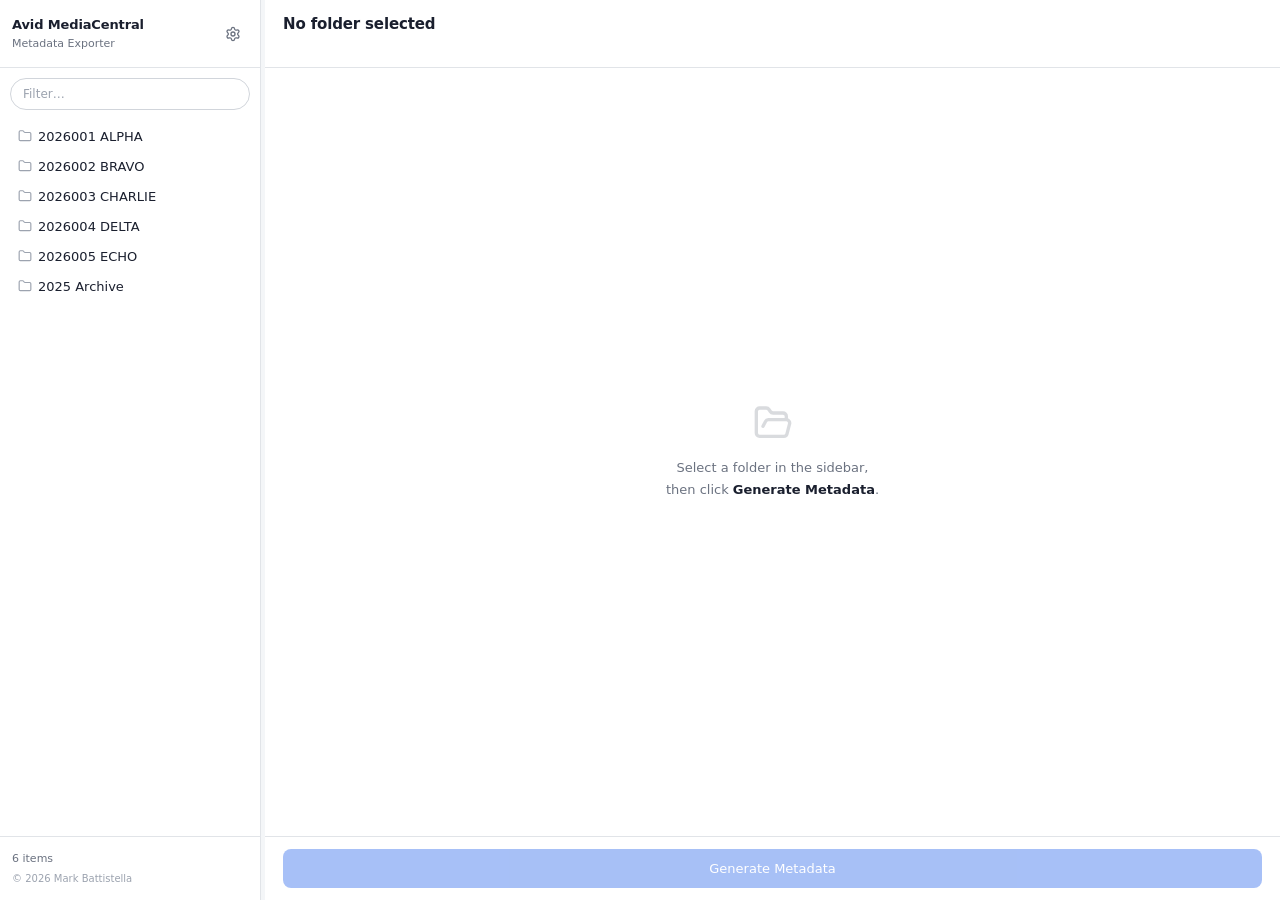
==== app/ui/index.html @ d236f51f "2026-05-26" ====
<!DOCTYPE html>
<html lang="en">
<head>
  <meta charset="UTF-8">
  <title>Avid MediaCentral Metadata Exporter</title>
  <link rel="stylesheet" href="style.css">
</head>
<body>
  <div id="layout">

    <!-- ── Left sidebar ── -->
    <aside id="sidebar">
      <div id="sidebar-top">
        <div id="app-brand">
          <div class="brand-title">Avid MediaCentral</div>
          <div class="brand-sub">Metadata Exporter</div>
        </div>
        <button id="btn-settings" class="icon-btn" title="Settings">
          <i data-lucide="settings"></i>
        </button>
      </div>

      <div id="filter-wrap">
        <input id="filter-input" type="text" placeholder="Filter…"
               autocomplete="off" spellcheck="false">
      </div>

      <ul id="folder-list"></ul>

      <div id="sidebar-footer">
        <div class="footer-row">
          <span id="sidebar-status"></span>
          <span id="sidebar-version"></span>
        </div>
        <div id="sidebar-copyright" class="footer-copyright"></div>
      </div>
    </aside>

    <!-- ── Resize handle ── -->
    <div id="resize-handle"></div>

    <!-- ── Main content ── -->
    <main id="content">
      <div id="content-header">
        <div class="content-title-area">
          <div id="content-title">No folder selected</div>
          <div id="content-subtitle"></div>
        </div>
        <div id="content-tools" class="invisible">
          <button class="tool-btn" id="btn-copy"  title="Copy to clipboard">
            <i data-lucide="copy"></i>
          </button>
          <button class="tool-btn" id="btn-email" title="Open in email">
            <i data-lucide="mail"></i>
          </button>
          <button class="tool-btn" id="btn-save"  title="Save as file">
            <i data-lucide="download"></i>
          </button>
          <div class="tool-sep"></div>
          <label class="font-label" title="Font size">
            <span class="font-sm">A</span>
            <input id="font-slider" type="range" min="8" max="18" value="10" step="1">
            <span class="font-lg">A</span>
          </label>
        </div>
      </div>

      <div id="empty-state">
        <i data-lucide="folder-open" class="empty-icon"></i>
        <p>Select a folder in the sidebar,<br>then click <strong>Generate Metadata</strong>.</p>
      </div>

      <pre id="output"></pre>

      <div id="content-bottom">
        <button id="btn-generate" disabled>Generate Metadata</button>
      </div>
    </main>
  </div>

  <!-- ── Settings modal ── -->
  <div id="backdrop" class="hidden"></div>
  <div id="settings-modal" class="hidden">
    <div class="modal-dialog">
      <div class="modal-header">
        <h3>Connection Settings</h3>
        <button id="btn-modal-close" class="icon-btn">
          <i data-lucide="x"></i>
        </button>
      </div>
      <div class="modal-body">
        <label>Server (IP or hostname)
          <input id="s-server" type="text" autocomplete="off">
        </label>
        <label>Workgroup name
          <input id="s-workgroup" type="text" autocomplete="off" placeholder="AvidWorkgroup">
        </label>
        <label>Username
          <input id="s-username" type="text" autocomplete="off">
        </label>
        <label>Password
          <input id="s-password" type="password">
        </label>

        <div class="modal-section-divider">Browse Settings</div>

        <label>Start path
          <input id="s-start-path" type="text" autocomplete="off"
                 placeholder="interplay://AvidWorkgroup/Projects">
          <span class="field-hint">Where to begin browsing. Leave blank for server root.</span>
        </label>
        <label>Max browse depth
          <input id="s-max-depth" type="number" min="0" max="20" value="0">
          <span class="field-hint">0 = unlimited. Typical studio setup: 3 (year › project › bins)</span>
        </label>

        <div id="conn-status"></div>
        <div class="modal-actions">
          <button id="btn-test">Test Connection</button>
          <button id="btn-save-settings" class="primary-btn">Save</button>
        </div>
      </div>
    </div>
  </div>

  <!-- ── Update banner ── -->
  <div id="update-banner" class="hidden">
    <span id="update-msg"></span>
    <button id="btn-update-now">Install Now</button>
    <button id="btn-update-quit">Install on Quit</button>
    <button id="btn-update-dismiss" class="icon-btn"><i data-lucide="x"></i></button>
  </div>

  <script src="lucide.min.js"></script>
  <script src="app.js"></script>
</body>
</html>
---- app/ui/style.css ----
/* ── Reset ───────────────────────────────────────────────────────────────── */
*, *::before, *::after { box-sizing: border-box; margin: 0; padding: 0; }

/* ── Tokens ──────────────────────────────────────────────────────────────── */
:root {
  --sidebar-w:      260px;
  --header-h:       68px;
  --footer-h:       64px;

  /* Light */
  --bg:             #f4f6f8;
  --sidebar-bg:     #ffffff;
  --content-bg:     #ffffff;
  --border:         #e1e4e8;
  --row-hover:      #f0f3f7;
  --row-active-bg:  #ebf1ff;
  --row-active-border: #2563eb;
  --text:           #1a1f2e;
  --text-muted:     #6b7280;
  --text-sub:       #9ca3af;
  --accent:         #2563eb;
  --accent-hover:   #1d4ed8;
  --accent-fg:      #ffffff;
  --btn-bg:         #f3f4f6;
  --btn-border:     #d1d5db;
  --btn-text:       #374151;
  --modal-bg:       #ffffff;
  --input-bg:       #ffffff;
  --input-border:   #d1d5db;
  --shadow-modal:   0 8px 32px rgba(0,0,0,0.14), 0 2px 8px rgba(0,0,0,0.08);
  --radius:         8px;
}

@media (prefers-color-scheme: dark) {
  :root {
    --bg:             #0d1117;
    --sidebar-bg:     #161b22;
    --content-bg:     #0d1117;
    --border:         #21262d;
    --row-hover:      #1c2128;
    --row-active-bg:  #1a2a4a;
    --row-active-border: #4493f8;
    --text:           #e6edf3;
    --text-muted:     #8b949e;
    --text-sub:       #6e7681;
    --accent:         #4493f8;
    --accent-hover:   #2f81f7;
    --accent-fg:      #ffffff;
    --btn-bg:         #21262d;
    --btn-border:     #30363d;
    --btn-text:       #c9d1d9;
    --modal-bg:       #161b22;
    --input-bg:       #0d1117;
    --input-border:   #30363d;
    --shadow-modal:   0 8px 32px rgba(0,0,0,0.6);
  }
}

/* ── Base ────────────────────────────────────────────────────────────────── */
html, body {
  height: 100%;
  font-family: -apple-system, "Segoe UI", system-ui, "Helvetica Neue", Arial, sans-serif;
  font-size: 13px;
  line-height: 1.5;
  color: var(--text);
  background: var(--bg);
  -webkit-font-smoothing: antialiased;
  user-select: none;
  overflow: hidden;
}

/* ── Layout ──────────────────────────────────────────────────────────────── */
#layout {
  display: flex;
  height: 100vh;
}

/* ── Sidebar ─────────────────────────────────────────────────────────────── */
#sidebar {
  width: var(--sidebar-w);
  background: var(--sidebar-bg);
  display: flex;
  flex-direction: column;
  overflow: hidden;
  flex-shrink: 0;
}

/* ── Resize handle ───────────────────────────────────────────────────────── */
#resize-handle {
  width: 5px;
  flex-shrink: 0;
  cursor: col-resize;
  background: transparent;
  border-left: 1px solid var(--border);
  transition: border-color 0.15s, background 0.15s;
  position: relative;
}
#resize-handle:hover,
#resize-handle.dragging {
  border-color: var(--accent);
  background: rgba(37, 99, 235, 0.08);
}

#sidebar-top {
  height: var(--header-h);
  display: flex;
  align-items: center;
  justify-content: space-between;
  padding: 0 12px;
  flex-shrink: 0;
  border-bottom: 1px solid var(--border);
}

.brand-title {
  font-size: 13px;
  font-weight: 600;
  color: var(--text);
  letter-spacing: -0.01em;
}
.brand-sub {
  font-size: 11px;
  color: var(--text-muted);
  margin-top: 2px;
}

/* Filter */
#filter-wrap {
  padding: 10px 10px 6px;
  flex-shrink: 0;
}

#filter-input {
  width: 100%;
  padding: 6px 12px;
  border-radius: 20px;
  border: 1px solid var(--input-border);
  background: var(--input-bg);
  color: var(--text);
  font: inherit;
  font-size: 12px;
  outline: none;
  user-select: text;
  transition: border-color 0.15s, box-shadow 0.15s;
}
#filter-input:focus {
  border-color: var(--accent);
  box-shadow: 0 0 0 3px rgba(37, 99, 235, 0.12);
}
#filter-input::placeholder { color: var(--text-sub); }

/* ── Folder list / Tree ──────────────────────────────────────────────────── */
#folder-list {
  flex: 1;
  overflow-y: auto;
  list-style: none;
  padding: 6px 8px;
}

/* Tree node structure */
.tree-node { list-style: none; }
.tree-children { list-style: none; }

.tree-row {
  display: flex;
  align-items: center;
  gap: 6px;
  padding: 7px 8px 7px calc(var(--depth, 0) * 16px + 8px);
  border-radius: var(--radius);
  cursor: pointer;
  border-left: 2px solid transparent;
  transition: background 0.1s, border-color 0.1s;
  margin-bottom: 2px;
  user-select: none;
  -webkit-user-select: none;
}
.tree-row:hover { background: var(--row-hover); }
.tree-row.selected {
  background: var(--row-active-bg);
  border-left-color: var(--row-active-border);
}

/* Folder icon pair — CSS swaps between them on .expanded */
svg.folder-closed,
svg.folder-open {
  width: 14px;
  height: 14px;
  flex-shrink: 0;
  display: block;
  color: var(--text-sub);
}
svg.folder-open { display: none; }
.tree-node.expanded > .tree-row svg.folder-open   { display: block; }
.tree-node.expanded > .tree-row svg.folder-closed { display: none; }
.tree-row.selected svg.folder-closed,
.tree-row.selected svg.folder-open { color: var(--accent); opacity: 0.85; }

/* Tree label */
.tree-label {
  font-size: 13px;
  line-height: 1;
  color: var(--text);
  overflow: hidden;
  text-overflow: ellipsis;
  white-space: nowrap;
  flex: 1;
  user-select: none;
  -webkit-user-select: none;
}
.tree-row.selected .tree-label {
  color: var(--accent);
  font-weight: 500;
}

/* Empty/loading hints inside tree */
#folder-list .list-hint,
#folder-list .tree-hint {
  padding: 20px 10px;
  color: var(--text-muted);
  font-size: 12px;
  cursor: default;
  border-left: none;
  background: none;
}
.tree-hint {
  padding: 6px 8px 6px calc(var(--depth, 0) * 16px + 36px) !important;
  font-size: 11px;
}

/* Sidebar footer */
#sidebar-footer {
  height: var(--footer-h);
  display: flex;
  flex-direction: column;
  justify-content: center;
  gap: 3px;
  padding: 0 12px;
  flex-shrink: 0;
  border-top: 1px solid var(--border);
}

.footer-row {
  display: flex;
  justify-content: space-between;
  font-size: 11px;
  color: var(--text-muted);
}

.footer-copyright {
  font-size: 10px;
  color: var(--text-sub);
}

/* ── Content ─────────────────────────────────────────────────────────────── */
#content {
  flex: 1;
  background: var(--content-bg);
  display: flex;
  flex-direction: column;
  overflow: hidden;
  min-width: 0;
}

/* Header: title area (left) + tools (right), fixed height matches sidebar-top */
#content-header {
  height: var(--header-h);
  display: flex;
  align-items: center;
  padding: 0 18px;
  border-bottom: 1px solid var(--border);
  flex-shrink: 0;
  gap: 12px;
}

.content-title-area {
  flex: 1;
  min-width: 0;
}

#content-title {
  font-size: 15px;
  font-weight: 600;
  color: var(--text);
  letter-spacing: -0.01em;
  overflow: hidden;
  text-overflow: ellipsis;
  white-space: nowrap;
}

#content-subtitle {
  font-size: 11px;
  color: var(--text-muted);
  margin-top: 3px;
  min-height: 16px;
  overflow: hidden;
  text-overflow: ellipsis;
  white-space: nowrap;
}

/* Tool buttons — always in DOM, visibility toggled */
#content-tools {
  display: flex;
  align-items: center;
  gap: 6px;
  flex-shrink: 0;
}
#content-tools.invisible { visibility: hidden; pointer-events: none; }

.tool-btn {
  width: 32px;
  height: 32px;
  border: 1px solid var(--btn-border);
  border-radius: var(--radius);
  background: var(--btn-bg);
  color: var(--btn-text);
  cursor: pointer;
  display: flex;
  align-items: center;
  justify-content: center;
  transition: background 0.12s, border-color 0.12s, color 0.12s;
}
.tool-btn:hover { background: var(--row-hover); border-color: var(--accent); color: var(--accent); }
.tool-btn svg { width: 15px; height: 15px; display: block; }

.tool-sep {
  width: 1px;
  height: 20px;
  background: var(--border);
  margin: 0 2px;
}

.font-label {
  display: flex;
  align-items: center;
  gap: 4px;
  color: var(--text-muted);
  cursor: default;
}
.font-sm { font-size: 10px; }
.font-lg { font-size: 15px; }
#font-slider { width: 72px; accent-color: var(--accent); cursor: pointer; }

/* Empty state */
#empty-state {
  flex: 1;
  display: flex;
  flex-direction: column;
  align-items: center;
  justify-content: center;
  color: var(--text-muted);
  text-align: center;
  padding: 40px;
  line-height: 1.7;
  gap: 14px;
}
#empty-state strong { color: var(--text); }
.empty-icon { width: 40px; height: 40px; opacity: 0.25; display: block; }

/* Output */
#output {
  flex: 1;
  padding: 16px 18px;
  overflow: auto;
  font-family: "Menlo", "Consolas", "Cascadia Code", "Courier New", monospace;
  font-size: 10px;
  line-height: 1.6;
  white-space: pre;
  user-select: text;
  display: none;
}

/* Bottom bar — generate button only, fixed height matches sidebar-footer */
#content-bottom {
  height: var(--footer-h);
  display: flex;
  align-items: center;
  flex-shrink: 0;
  padding: 0 18px;
  border-top: 1px solid var(--border);
}

#btn-generate {
  width: 100%;
  padding: 10px;
  background: var(--accent);
  color: var(--accent-fg);
  border: none;
  border-radius: var(--radius);
  font: inherit;
  font-size: 13px;
  font-weight: 500;
  cursor: pointer;
  transition: background 0.15s, opacity 0.15s;
}
#btn-generate:disabled { opacity: 0.4; cursor: default; }
#btn-generate:not(:disabled):hover { background: var(--accent-hover); }

/* ── Icon button ─────────────────────────────────────────────────────────── */
.icon-btn {
  width: 30px;
  height: 30px;
  border: none;
  border-radius: 6px;
  background: transparent;
  color: var(--text-muted);
  cursor: pointer;
  display: flex;
  align-items: center;
  justify-content: center;
  flex-shrink: 0;
  transition: background 0.12s, color 0.12s;
}
.icon-btn:hover { background: var(--btn-bg); color: var(--text); }
.icon-btn svg { width: 16px; height: 16px; display: block; }

/* ── Backdrop ────────────────────────────────────────────────────────────── */
#backdrop {
  position: fixed;
  inset: 0;
  background: rgba(0, 0, 0, 0.4);
  z-index: 40;
  opacity: 0;
  transition: opacity 0.2s;
}
#backdrop.visible { opacity: 1; }
#backdrop.hidden { display: none; }

/* ── Settings modal ──────────────────────────────────────────────────────── */
#settings-modal {
  position: fixed;
  inset: 0;
  display: flex;
  align-items: center;
  justify-content: center;
  z-index: 50;
  padding: 24px;
  pointer-events: none;
}
#settings-modal.hidden { display: none; }
#settings-modal.visible { pointer-events: auto; }

.modal-dialog {
  background: var(--modal-bg);
  border: 1px solid var(--border);
  border-radius: 14px;
  box-shadow: var(--shadow-modal);
  width: 100%;
  max-width: 420px;
  display: flex;
  flex-direction: column;
  overflow: hidden;
  transform: scale(0.95) translateY(8px);
  opacity: 0;
  transition: transform 0.22s cubic-bezier(0.34, 1.46, 0.64, 1), opacity 0.18s ease;
  max-height: calc(100vh - 48px);
}
#settings-modal.visible .modal-dialog {
  transform: scale(1) translateY(0);
  opacity: 1;
}

.modal-header {
  display: flex;
  align-items: center;
  justify-content: space-between;
  padding: 16px 16px 14px;
  border-bottom: 1px solid var(--border);
  flex-shrink: 0;
}
.modal-header h3 {
  font-size: 14px;
  font-weight: 600;
  letter-spacing: -0.01em;
}

.modal-body {
  padding: 18px 16px 16px;
  display: flex;
  flex-direction: column;
  gap: 14px;
  overflow-y: auto;
}

.modal-body label {
  display: flex;
  flex-direction: column;
  gap: 5px;
  font-size: 12px;
  font-weight: 500;
  color: var(--text-muted);
}

.modal-body input[type="text"],
.modal-body input[type="password"],
.modal-body input[type="number"] {
  padding: 8px 10px;
  border-radius: var(--radius);
  border: 1px solid var(--input-border);
  background: var(--input-bg);
  color: var(--text);
  font: inherit;
  font-size: 13px;
  outline: none;
  user-select: text;
  transition: border-color 0.15s, box-shadow 0.15s;
}
.modal-body input:focus {
  border-color: var(--accent);
  box-shadow: 0 0 0 3px rgba(37, 99, 235, 0.12);
}

.modal-section-divider {
  font-size: 11px;
  font-weight: 600;
  color: var(--text-muted);
  text-transform: uppercase;
  letter-spacing: 0.06em;
  padding-top: 6px;
  border-top: 1px solid var(--border);
  margin-top: 2px;
}

.field-hint {
  font-size: 11px;
  color: var(--text-sub);
  font-weight: 400;
  line-height: 1.4;
  margin-top: -2px;
}

#conn-status {
  font-size: 12px;
  min-height: 18px;
  color: var(--text-muted);
}
#conn-status.ok  { color: #16a34a; }
#conn-status.err { color: #dc2626; }

.modal-actions {
  display: flex;
  gap: 8px;
  padding-top: 2px;
}

.modal-actions button {
  flex: 1;
  padding: 9px;
  border-radius: var(--radius);
  border: 1px solid var(--btn-border);
  background: var(--btn-bg);
  color: var(--btn-text);
  font: inherit;
  font-size: 13px;
  font-weight: 500;
  cursor: pointer;
  transition: opacity 0.15s;
}
.modal-actions button:hover { opacity: 0.8; }

.primary-btn {
  background: var(--accent) !important;
  color: var(--accent-fg) !important;
  border-color: var(--accent) !important;
}

/* ── Update banner ───────────────────────────────────────────────────────── */
#update-banner {
  position: fixed;
  bottom: 16px;
  left: 50%;
  transform: translateX(-50%);
  background: var(--modal-bg);
  border: 1px solid var(--border);
  border-radius: 12px;
  padding: 10px 14px;
  display: flex;
  align-items: center;
  gap: 10px;
  z-index: 60;
  box-shadow: var(--shadow-modal);
  font-size: 13px;
  white-space: nowrap;
}
#update-banner.hidden { display: none; }

#update-banner button {
  padding: 5px 12px;
  border-radius: 6px;
  border: 1px solid var(--btn-border);
  background: var(--btn-bg);
  color: var(--btn-text);
  cursor: pointer;
  font: inherit;
  font-size: 12px;
  font-weight: 500;
  transition: opacity 0.15s;
}
#update-banner button:hover { opacity: 0.8; }
#btn-update-now {
  background: var(--accent) !important;
  color: var(--accent-fg) !important;
  border-color: var(--accent) !important;
}

/* ── Scrollbars ──────────────────────────────────────────────────────────── */
::-webkit-scrollbar        { width: 5px; height: 5px; }
::-webkit-scrollbar-track  { background: transparent; }
::-webkit-scrollbar-thumb  { background: var(--border); border-radius: 3px; }
::-webkit-scrollbar-thumb:hover { background: var(--text-sub); }

/* ── Utility ─────────────────────────────────────────────────────────────── */
.hidden    { display: none !important; }
.invisible { visibility: hidden; pointer-events: none; }
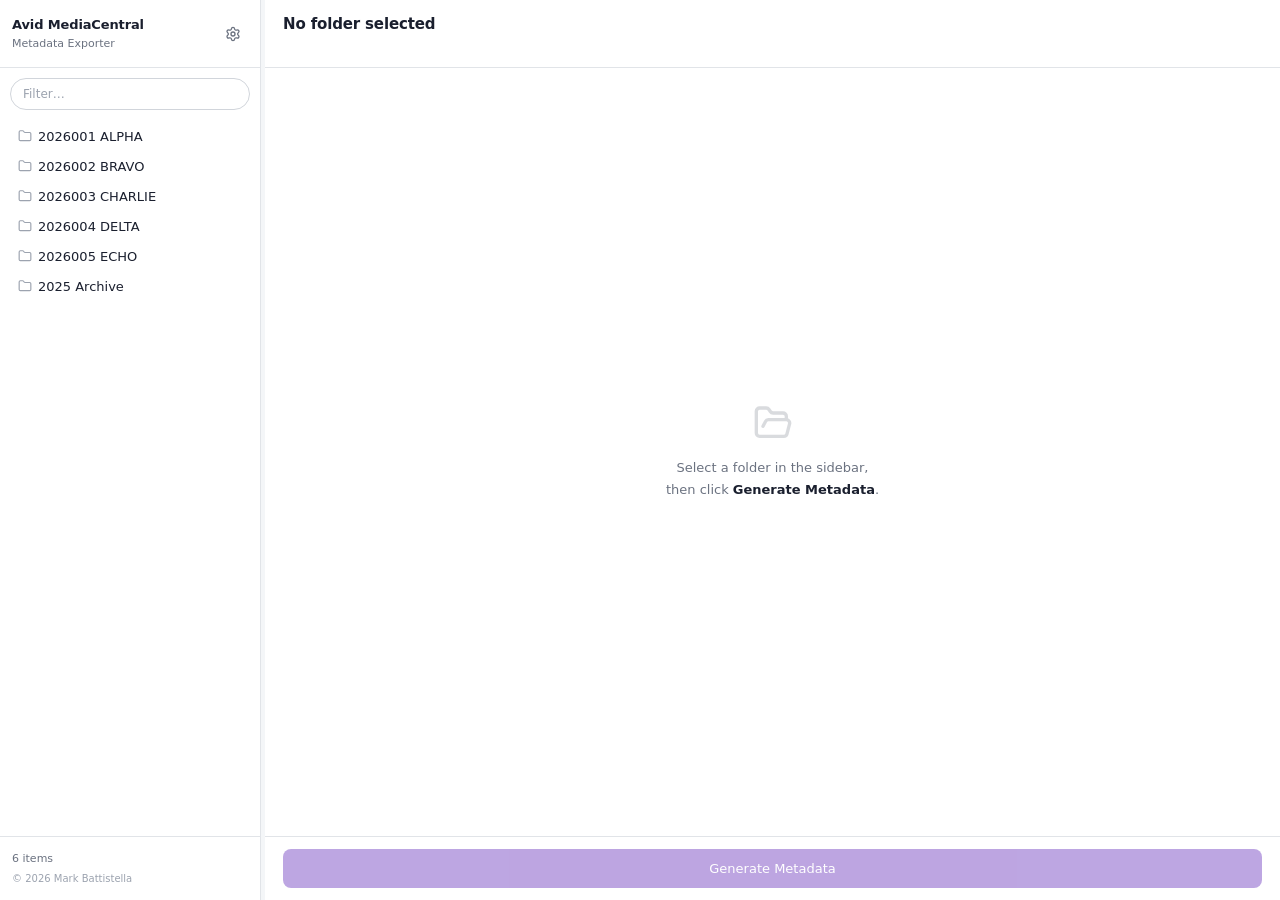
==== commit 9efd89d7: "2026-05-26" ====
--- a/app/ui/index.html
+++ b/app/ui/index.html
@@ -90,7 +90,9 @@
       </div>
       <div class="modal-body">
         <label>Server (IP or hostname)
-          <input id="s-server" type="text" autocomplete="off">
+          <input id="s-server" type="text" autocomplete="off"
+                 placeholder="192.168.0.1 or https://192.168.0.1:443">
+          <span class="field-hint">Bare hosts use http:// on port 80. Explicit schemes and ports are preserved.</span>
         </label>
         <label>Workgroup name
           <input id="s-workgroup" type="text" autocomplete="off" placeholder="AvidWorkgroup">
@@ -100,6 +102,7 @@
         </label>
         <label>Password
           <input id="s-password" type="password">
+          <span id="password-hint" class="field-hint"></span>
         </label>
 
         <div class="modal-section-divider">Browse Settings</div>
--- a/app/ui/style.css
+++ b/app/ui/style.css
@@ -13,13 +13,14 @@
   --content-bg:     #ffffff;
   --border:         #e1e4e8;
   --row-hover:      #f0f3f7;
-  --row-active-bg:  #ebf1ff;
-  --row-active-border: #2563eb;
+  --row-active-bg:  #f3f0ff;
+  --row-active-border: #5b21b6;
   --text:           #1a1f2e;
   --text-muted:     #6b7280;
   --text-sub:       #9ca3af;
-  --accent:         #2563eb;
-  --accent-hover:   #1d4ed8;
+  --accent:         #5b21b6;
+  --accent-hover:   #4c1d95;
+  --selected-bg:    #5b21b6;
   --accent-fg:      #ffffff;
   --btn-bg:         #f3f4f6;
   --btn-border:     #d1d5db;
@@ -38,13 +39,14 @@
     --content-bg:     #0d1117;
     --border:         #21262d;
     --row-hover:      #1c2128;
-    --row-active-bg:  #1a2a4a;
-    --row-active-border: #4493f8;
+    --row-active-bg:  #2d1f4e;
+    --row-active-border: #a78bfa;
     --text:           #e6edf3;
     --text-muted:     #8b949e;
     --text-sub:       #6e7681;
-    --accent:         #4493f8;
-    --accent-hover:   #2f81f7;
+    --accent:         #a78bfa;
+    --accent-hover:   #7c3aed;
+    --selected-bg:    #3b1a6e;
     --accent-fg:      #ffffff;
     --btn-bg:         #21262d;
     --btn-border:     #30363d;
@@ -98,7 +100,7 @@
 #resize-handle:hover,
 #resize-handle.dragging {
   border-color: var(--accent);
-  background: rgba(37, 99, 235, 0.08);
+  background: rgba(91, 33, 182, 0.08);
 }
 
 #sidebar-top {
@@ -144,7 +146,7 @@
 }
 #filter-input:focus {
   border-color: var(--accent);
-  box-shadow: 0 0 0 3px rgba(37, 99, 235, 0.12);
+  box-shadow: 0 0 0 3px rgba(91, 33, 182, 0.15);
 }
 #filter-input::placeholder { color: var(--text-sub); }
 
@@ -164,20 +166,18 @@
   display: flex;
   align-items: center;
   gap: 6px;
-  padding: 7px 8px 7px calc(var(--depth, 0) * 16px + 8px);
+  padding: 7px 8px;
+  padding-left: calc(var(--depth, 0) * 16px + 10px);
   border-radius: var(--radius);
   cursor: pointer;
-  border-left: 2px solid transparent;
-  transition: background 0.1s, border-color 0.1s;
+  transition: background 0.1s;
   margin-bottom: 2px;
   user-select: none;
   -webkit-user-select: none;
 }
 .tree-row:hover { background: var(--row-hover); }
-.tree-row.selected {
-  background: var(--row-active-bg);
-  border-left-color: var(--row-active-border);
-}
+.tree-row.selected { background: var(--selected-bg); }
+.tree-row.selected:hover { background: var(--accent-hover); }
 
 /* Folder icon pair — CSS swaps between them on .expanded */
 svg.folder-closed,
@@ -192,7 +192,7 @@
 .tree-node.expanded > .tree-row svg.folder-open   { display: block; }
 .tree-node.expanded > .tree-row svg.folder-closed { display: none; }
 .tree-row.selected svg.folder-closed,
-.tree-row.selected svg.folder-open { color: var(--accent); opacity: 0.85; }
+.tree-row.selected svg.folder-open { color: rgba(255,255,255,0.9); opacity: 1; }
 
 /* Tree label */
 .tree-label {
@@ -207,7 +207,7 @@
   -webkit-user-select: none;
 }
 .tree-row.selected .tree-label {
-  color: var(--accent);
+  color: #ffffff;
   font-weight: 500;
 }
 
@@ -381,8 +381,8 @@
 #btn-generate {
   width: 100%;
   padding: 10px;
-  background: var(--accent);
-  color: var(--accent-fg);
+  background: var(--selected-bg);
+  color: #ffffff;
   border: none;
   border-radius: var(--radius);
   font: inherit;
@@ -505,7 +505,7 @@
 }
 .modal-body input:focus {
   border-color: var(--accent);
-  box-shadow: 0 0 0 3px rgba(37, 99, 235, 0.12);
+  box-shadow: 0 0 0 3px rgba(91, 33, 182, 0.15);
 }
 
 .modal-section-divider {
@@ -557,9 +557,9 @@
 .modal-actions button:hover { opacity: 0.8; }
 
 .primary-btn {
-  background: var(--accent) !important;
-  color: var(--accent-fg) !important;
-  border-color: var(--accent) !important;
+  background: var(--selected-bg) !important;
+  color: #ffffff !important;
+  border-color: var(--selected-bg) !important;
 }
 
 /* ── Update banner ───────────────────────────────────────────────────────── */
@@ -596,9 +596,9 @@
 }
 #update-banner button:hover { opacity: 0.8; }
 #btn-update-now {
-  background: var(--accent) !important;
-  color: var(--accent-fg) !important;
-  border-color: var(--accent) !important;
+  background: var(--selected-bg) !important;
+  color: #ffffff !important;
+  border-color: var(--selected-bg) !important;
 }
 
 /* ── Scrollbars ──────────────────────────────────────────────────────────── */
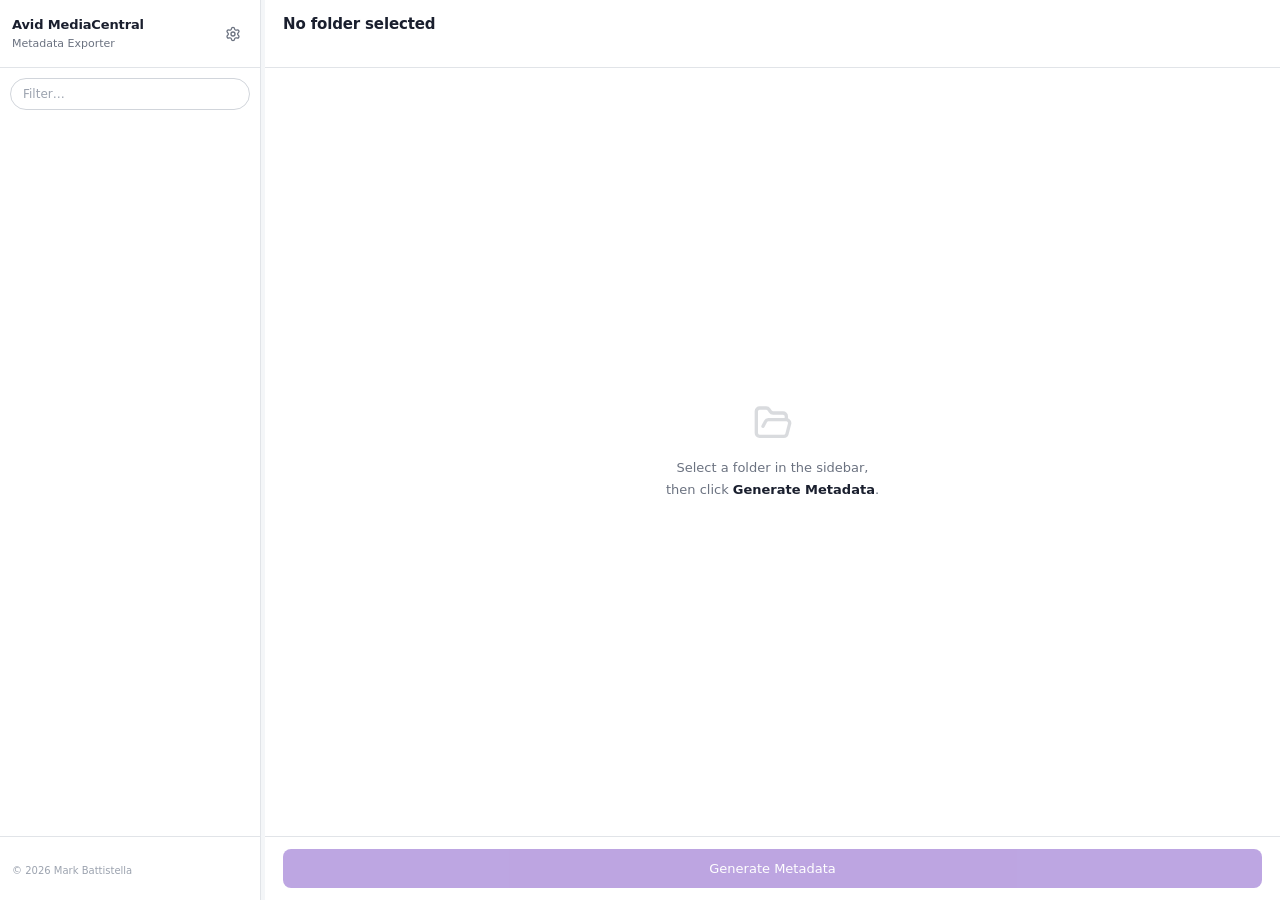
==== commit e65da0db: "2026-05-27" ====
--- a/app/ui/index.html
+++ b/app/ui/index.html
@@ -117,6 +117,9 @@
           <span class="field-hint">0 = unlimited. Typical studio setup: 3 (year › project › bins)</span>
         </label>
 
+        <div class="modal-section-divider">Metadata Fields</div>
+        <div id="field-groups"></div>
+
         <div id="conn-status"></div>
         <div class="modal-actions">
           <button id="btn-test">Test Connection</button>
--- a/app/ui/style.css
+++ b/app/ui/style.css
@@ -75,6 +75,12 @@
 #layout {
   display: flex;
   height: 100vh;
+  transition: filter 0.2s ease, transform 0.2s ease;
+}
+
+body.modal-open #layout {
+  filter: blur(4px);
+  transform: scale(0.995);
 }
 
 /* ── Sidebar ─────────────────────────────────────────────────────────────── */
@@ -417,6 +423,8 @@
   position: fixed;
   inset: 0;
   background: rgba(0, 0, 0, 0.4);
+  -webkit-backdrop-filter: blur(2px);
+  backdrop-filter: blur(2px);
   z-index: 40;
   opacity: 0;
   transition: opacity 0.2s;
@@ -527,6 +535,55 @@
   margin-top: -2px;
 }
 
+/* ── Field groups (Metadata Fields section) ──────────────────────────────── */
+#field-groups {
+  display: flex;
+  flex-direction: column;
+  gap: 10px;
+}
+
+.field-group-label {
+  font-size: 11px;
+  font-weight: 600;
+  color: var(--text-sub);
+  text-transform: uppercase;
+  letter-spacing: 0.05em;
+  margin-bottom: 4px;
+}
+
+.field-group-hint {
+  font-size: 10px;
+  color: var(--text-sub);
+  font-style: italic;
+  margin-top: -2px;
+  margin-bottom: 4px;
+}
+
+.field-checks {
+  display: grid;
+  grid-template-columns: 1fr 1fr;
+  gap: 2px 8px;
+}
+
+.field-check-row {
+  display: flex;
+  align-items: center;
+  gap: 6px;
+  font-size: 12px;
+  font-weight: 400;
+  color: var(--text);
+  cursor: pointer;
+  padding: 2px 0;
+  user-select: none;
+  -webkit-user-select: none;
+}
+
+.field-check-row input[type="checkbox"] {
+  accent-color: var(--accent);
+  cursor: pointer;
+  flex-shrink: 0;
+}
+
 #conn-status {
   font-size: 12px;
   min-height: 18px;
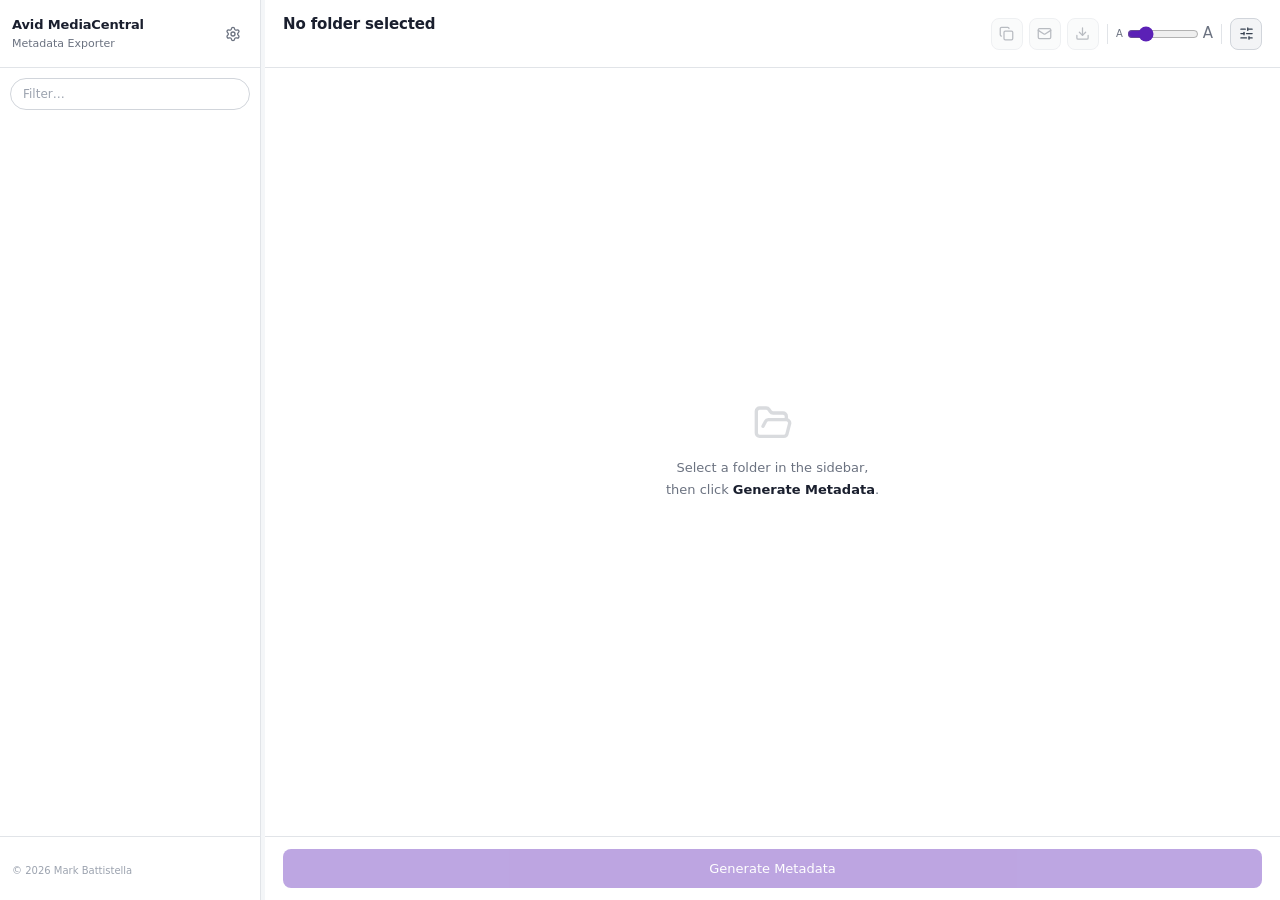
==== commit fb480d0f: "2026-05-27" ====
--- a/app/ui/index.html
+++ b/app/ui/index.html
@@ -46,14 +46,14 @@
           <div id="content-title">No folder selected</div>
           <div id="content-subtitle"></div>
         </div>
-        <div id="content-tools" class="invisible">
-          <button class="tool-btn" id="btn-copy"  title="Copy to clipboard">
+        <div id="content-tools">
+          <button class="tool-btn" id="btn-copy"  title="Copy to clipboard" disabled>
             <i data-lucide="copy"></i>
           </button>
-          <button class="tool-btn" id="btn-email" title="Open in email">
+          <button class="tool-btn" id="btn-email" title="Open in email" disabled>
             <i data-lucide="mail"></i>
           </button>
-          <button class="tool-btn" id="btn-save"  title="Save as file">
+          <button class="tool-btn" id="btn-save"  title="Save as file" disabled>
             <i data-lucide="download"></i>
           </button>
           <div class="tool-sep"></div>
@@ -62,6 +62,10 @@
             <input id="font-slider" type="range" min="8" max="18" value="10" step="1">
             <span class="font-lg">A</span>
           </label>
+          <div class="tool-sep"></div>
+          <button class="tool-btn" id="btn-fields" title="Metadata fields">
+            <i data-lucide="sliders-horizontal"></i>
+          </button>
         </div>
       </div>
 
@@ -117,9 +121,6 @@
           <span class="field-hint">0 = unlimited. Typical studio setup: 3 (year › project › bins)</span>
         </label>
 
-        <div class="modal-section-divider">Metadata Fields</div>
-        <div id="field-groups"></div>
-
         <div id="conn-status"></div>
         <div class="modal-actions">
           <button id="btn-test">Test Connection</button>
@@ -127,6 +128,12 @@
         </div>
       </div>
     </div>
+  </div>
+
+  <!-- ── Fields panel ── -->
+  <div id="fields-panel" class="hidden">
+    <div class="fields-panel-header">Metadata Fields</div>
+    <div id="field-groups"></div>
   </div>
 
   <!-- ── Update banner ── -->
--- a/app/ui/style.css
+++ b/app/ui/style.css
@@ -309,7 +309,34 @@
   gap: 6px;
   flex-shrink: 0;
 }
-#content-tools.invisible { visibility: hidden; pointer-events: none; }
+
+/* ── Fields panel ────────────────────────────────────────────────────────── */
+#fields-panel {
+  position: fixed;
+  top: calc(var(--header-h) + 6px);
+  right: 16px;
+  width: 284px;
+  background: var(--modal-bg);
+  border: 1px solid var(--border);
+  border-radius: var(--radius);
+  box-shadow: var(--shadow-modal);
+  padding: 14px;
+  z-index: 50;
+  display: flex;
+  flex-direction: column;
+  gap: 12px;
+  max-height: calc(100vh - var(--header-h) - 32px);
+  overflow-y: auto;
+}
+#fields-panel.hidden { display: none; }
+
+.fields-panel-header {
+  font-size: 11px;
+  font-weight: 600;
+  color: var(--text-muted);
+  text-transform: uppercase;
+  letter-spacing: 0.06em;
+}
 
 .tool-btn {
   width: 32px;
@@ -325,7 +352,10 @@
   transition: background 0.12s, border-color 0.12s, color 0.12s;
 }
 .tool-btn:hover { background: var(--row-hover); border-color: var(--accent); color: var(--accent); }
+.tool-btn:disabled { opacity: 0.35; cursor: default; }
+.tool-btn:disabled:hover { background: var(--btn-bg); border-color: var(--btn-border); color: var(--btn-text); }
 .tool-btn svg { width: 15px; height: 15px; display: block; }
+.tool-btn.active { background: var(--row-active-bg); border-color: var(--accent); color: var(--accent); }
 
 .tool-sep {
   width: 1px;
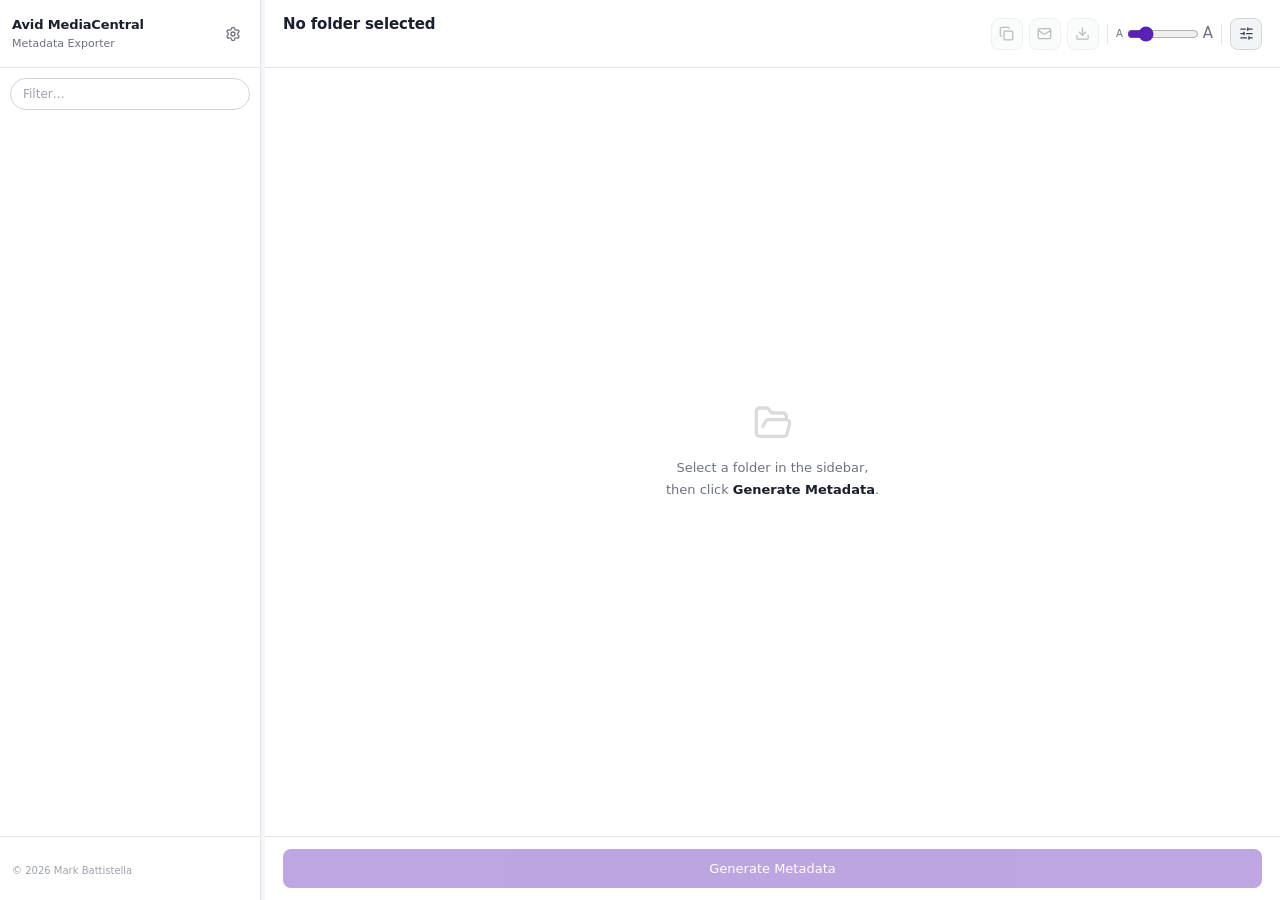
==== commit b44a00e9: "2026-05-27" ====
--- a/app/ui/index.html
+++ b/app/ui/index.html
@@ -136,12 +136,33 @@
     <div id="field-groups"></div>
   </div>
 
-  <!-- ── Update banner ── -->
-  <div id="update-banner" class="hidden">
-    <span id="update-msg"></span>
-    <button id="btn-update-now">Install Now</button>
-    <button id="btn-update-quit">Install on Quit</button>
-    <button id="btn-update-dismiss" class="icon-btn"><i data-lucide="x"></i></button>
+  <!-- ── Update modal ── -->
+  <div id="update-modal" class="hidden">
+    <div class="modal-dialog">
+      <div class="modal-header">
+        <h3>Update Available</h3>
+      </div>
+      <div class="modal-body">
+        <div id="update-version-badge">
+          <div class="uv-row">
+            <span class="uv-label">Installed</span>
+            <span class="uv-old">v<span id="uv-current"></span></span>
+          </div>
+          <div class="uv-row uv-row-new">
+            <span class="uv-label">Available</span>
+            <span class="uv-new">v<span id="uv-new"></span></span>
+          </div>
+        </div>
+        <div id="update-notes"></div>
+        <div class="modal-actions update-actions">
+          <div class="update-actions-secondary">
+            <button id="btn-update-later">Later</button>
+            <button id="btn-update-quit">Install on Quit</button>
+          </div>
+          <button id="btn-update-now" class="primary-btn">Install Now</button>
+        </div>
+      </div>
+    </div>
   </div>
 
   <script src="lucide.min.js"></script>
--- a/app/ui/style.css
+++ b/app/ui/style.css
@@ -463,7 +463,8 @@
 #backdrop.hidden { display: none; }
 
 /* ── Settings modal ──────────────────────────────────────────────────────── */
-#settings-modal {
+#settings-modal,
+#update-modal {
   position: fixed;
   inset: 0;
   display: flex;
@@ -473,8 +474,10 @@
   padding: 24px;
   pointer-events: none;
 }
-#settings-modal.hidden { display: none; }
-#settings-modal.visible { pointer-events: auto; }
+#settings-modal.hidden,
+#update-modal.hidden  { display: none; }
+#settings-modal.visible,
+#update-modal.visible { pointer-events: auto; }
 
 .modal-dialog {
   background: var(--modal-bg);
@@ -491,7 +494,8 @@
   transition: transform 0.22s cubic-bezier(0.34, 1.46, 0.64, 1), opacity 0.18s ease;
   max-height: calc(100vh - 48px);
 }
-#settings-modal.visible .modal-dialog {
+#settings-modal.visible .modal-dialog,
+#update-modal.visible .modal-dialog {
   transform: scale(1) translateY(0);
   opacity: 1;
 }
@@ -650,43 +654,56 @@
 }
 
 /* ── Update banner ───────────────────────────────────────────────────────── */
-#update-banner {
-  position: fixed;
-  bottom: 16px;
-  left: 50%;
-  transform: translateX(-50%);
-  background: var(--modal-bg);
-  border: 1px solid var(--border);
-  border-radius: 12px;
+#update-modal .modal-dialog { width: 480px; }
+
+#update-version-badge {
+  display: flex;
+  flex-direction: column;
+  gap: 2px;
   padding: 10px 14px;
-  display: flex;
-  align-items: center;
-  gap: 10px;
-  z-index: 60;
-  box-shadow: var(--shadow-modal);
+  background: var(--row-hover);
+  border-radius: var(--radius);
   font-size: 13px;
-  white-space: nowrap;
-}
-#update-banner.hidden { display: none; }
-
-#update-banner button {
-  padding: 5px 12px;
-  border-radius: 6px;
-  border: 1px solid var(--btn-border);
-  background: var(--btn-bg);
-  color: var(--btn-text);
-  cursor: pointer;
-  font: inherit;
-  font-size: 12px;
-  font-weight: 500;
-  transition: opacity 0.15s;
-}
-#update-banner button:hover { opacity: 0.8; }
-#btn-update-now {
-  background: var(--selected-bg) !important;
-  color: #ffffff !important;
-  border-color: var(--selected-bg) !important;
-}
+  margin-bottom: 14px;
+}
+.uv-row       { display: flex; align-items: baseline; justify-content: space-between; gap: 8px; }
+.uv-row-new   { margin-top: 4px; padding-top: 6px; border-top: 1px solid var(--border); }
+.uv-label     { font-size: 10px; color: var(--text-muted); text-transform: uppercase; letter-spacing: 0.06em; flex-shrink: 0; }
+.uv-old       { color: var(--text-main); font-weight: 600; }
+.uv-new       { color: var(--text-main); font-weight: 600; }
+
+.update-actions { flex-direction: column; gap: 8px; }
+.update-actions-secondary { display: flex; gap: 8px; }
+.update-actions-secondary button { flex: 1; }
+.update-actions #btn-update-now { width: 100%; }
+#update-modal.skip-limit #btn-update-later { display: none; }
+
+#update-notes {
+  max-height: 260px;
+  overflow-y: auto;
+  font-size: 12.5px;
+  line-height: 1.6;
+  color: var(--text-sub);
+  padding-right: 4px;
+  margin-bottom: 4px;
+}
+#update-notes:empty { display: none; }
+#update-notes h4 {
+  font-size: 11px;
+  font-weight: 700;
+  color: var(--text-muted);
+  text-transform: uppercase;
+  letter-spacing: 0.07em;
+  margin: 14px 0 5px;
+}
+#update-notes h4:first-child { margin-top: 0; }
+#update-notes h5 { font-size: 12px; font-weight: 600; color: var(--text-sub); margin: 10px 0 4px; }
+#update-notes h5:first-child { margin-top: 0; }
+#update-notes ul { margin: 0 0 8px; padding-left: 18px; }
+#update-notes li { margin-bottom: 2px; }
+#update-notes p  { margin: 0 0 8px; }
+#update-notes p:last-child { margin-bottom: 0; }
+#update-notes code { background: var(--row-hover); padding: 1px 4px; border-radius: 3px; font-size: 11.5px; }
 
 /* ── Scrollbars ──────────────────────────────────────────────────────────── */
 ::-webkit-scrollbar        { width: 5px; height: 5px; }
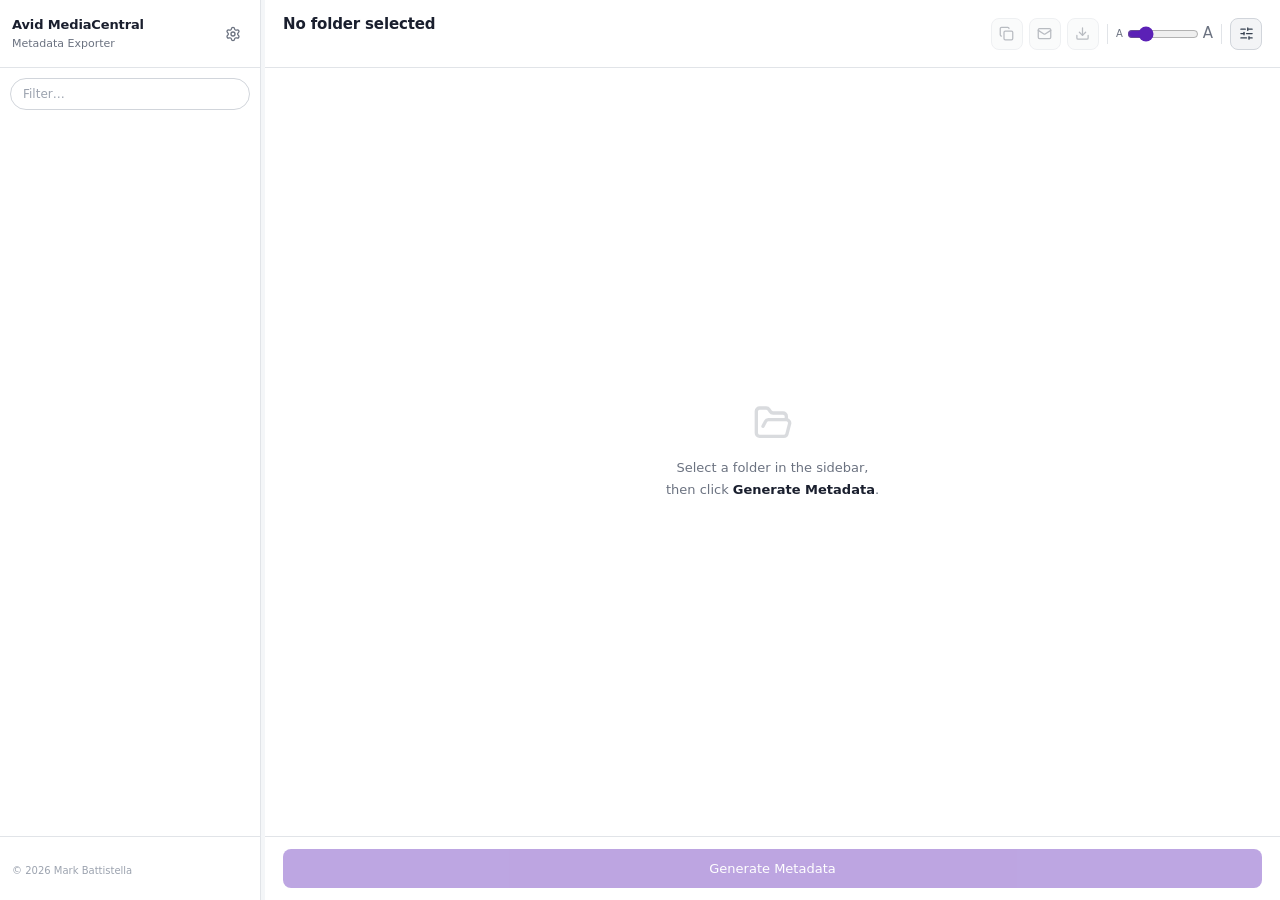
==== commit 9da0a785: "2026-05-27" ====
--- a/app/ui/index.html
+++ b/app/ui/index.html
@@ -1,4 +1,21 @@
 <!DOCTYPE html>
+<!--
+  Avid MediaCentral Metadata Exporter
+  Copyright (C) 2026  Mark Battistella
+
+  This program is free software: you can redistribute it and/or modify
+  it under the terms of the GNU Affero General Public License as published by
+  the Free Software Foundation, either version 3 of the License, or
+  (at your option) any later version.
+
+  This program is distributed in the hope that it will be useful,
+  but WITHOUT ANY WARRANTY; without even the implied warranty of
+  MERCHANTABILITY or FITNESS FOR A PARTICULAR PURPOSE.  See the
+  GNU Affero General Public License for more details.
+
+  You should have received a copy of the GNU Affero General Public License
+  along with this program.  If not, see <https://www.gnu.org/licenses/>.
+-->
 <html lang="en">
 <head>
   <meta charset="UTF-8">
--- a/app/ui/style.css
+++ b/app/ui/style.css
@@ -1,3 +1,21 @@
+/*
+ * Avid MediaCentral Metadata Exporter
+ * Copyright (C) 2026  Mark Battistella
+ *
+ * This program is free software: you can redistribute it and/or modify
+ * it under the terms of the GNU Affero General Public License as published by
+ * the Free Software Foundation, either version 3 of the License, or
+ * (at your option) any later version.
+ *
+ * This program is distributed in the hope that it will be useful,
+ * but WITHOUT ANY WARRANTY; without even the implied warranty of
+ * MERCHANTABILITY or FITNESS FOR A PARTICULAR PURPOSE.  See the
+ * GNU Affero General Public License for more details.
+ *
+ * You should have received a copy of the GNU Affero General Public License
+ * along with this program.  If not, see <https://www.gnu.org/licenses/>.
+ */
+
 /* ── Reset ───────────────────────────────────────────────────────────────── */
 *, *::before, *::after { box-sizing: border-box; margin: 0; padding: 0; }
 
